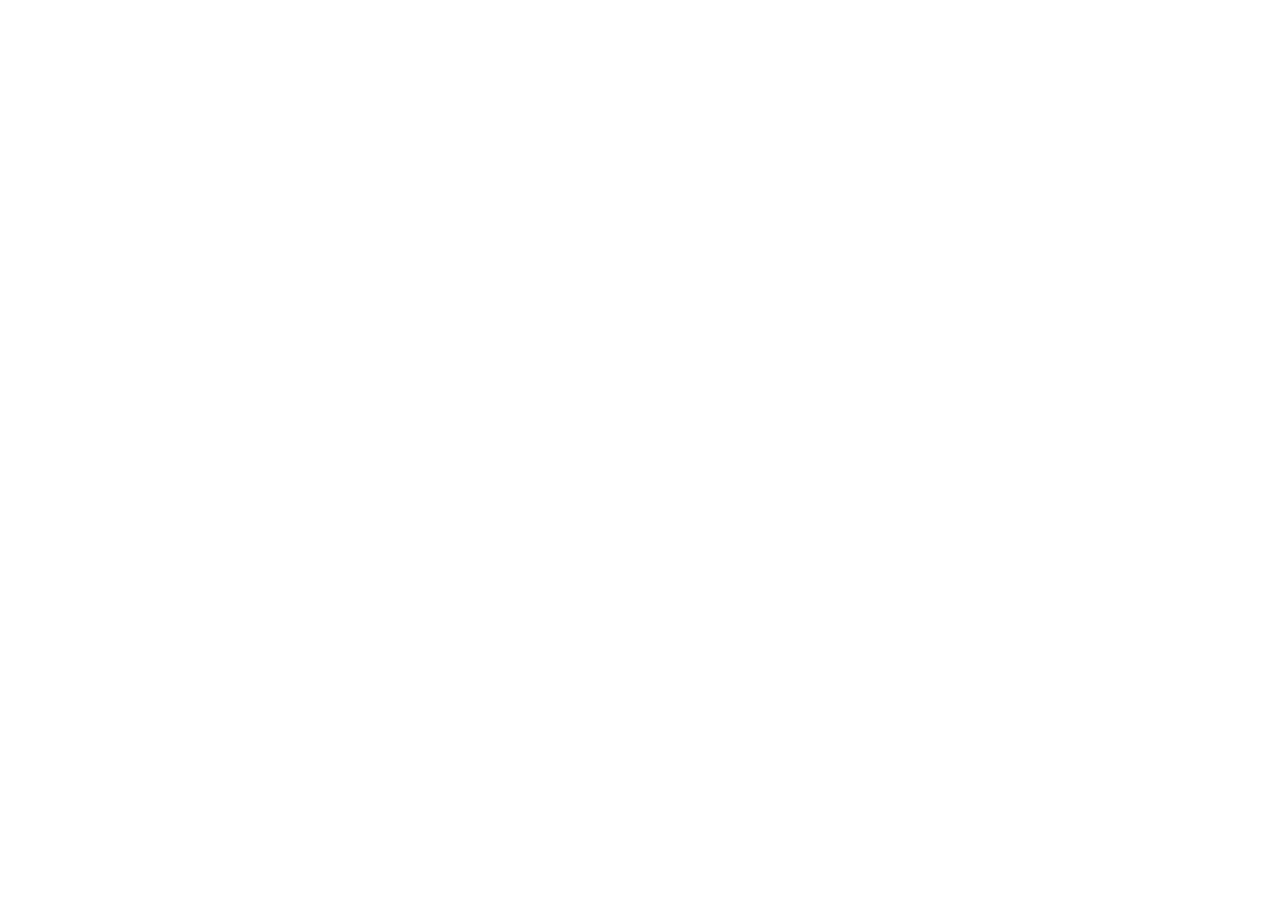
==== simulation/index.html @ 576468b5 "https://virtual-labs.github.io/exp-sba-dei click on the link to test your code." ====
<!DOCTYPE html>
<html>
<head>
	<!-- Add CSS at the head of HTML file -->
    <link rel="stylesheet" href="./css/main.css">
</head>
<body>
		<!-- Your code goes here-->

	<!-- Add JS at the bottom of HTML file --> 
        <script src="./js/main.js"></script>
<script src="../assets/js/iframeResize.js"></script>
        
        </body>
</html>
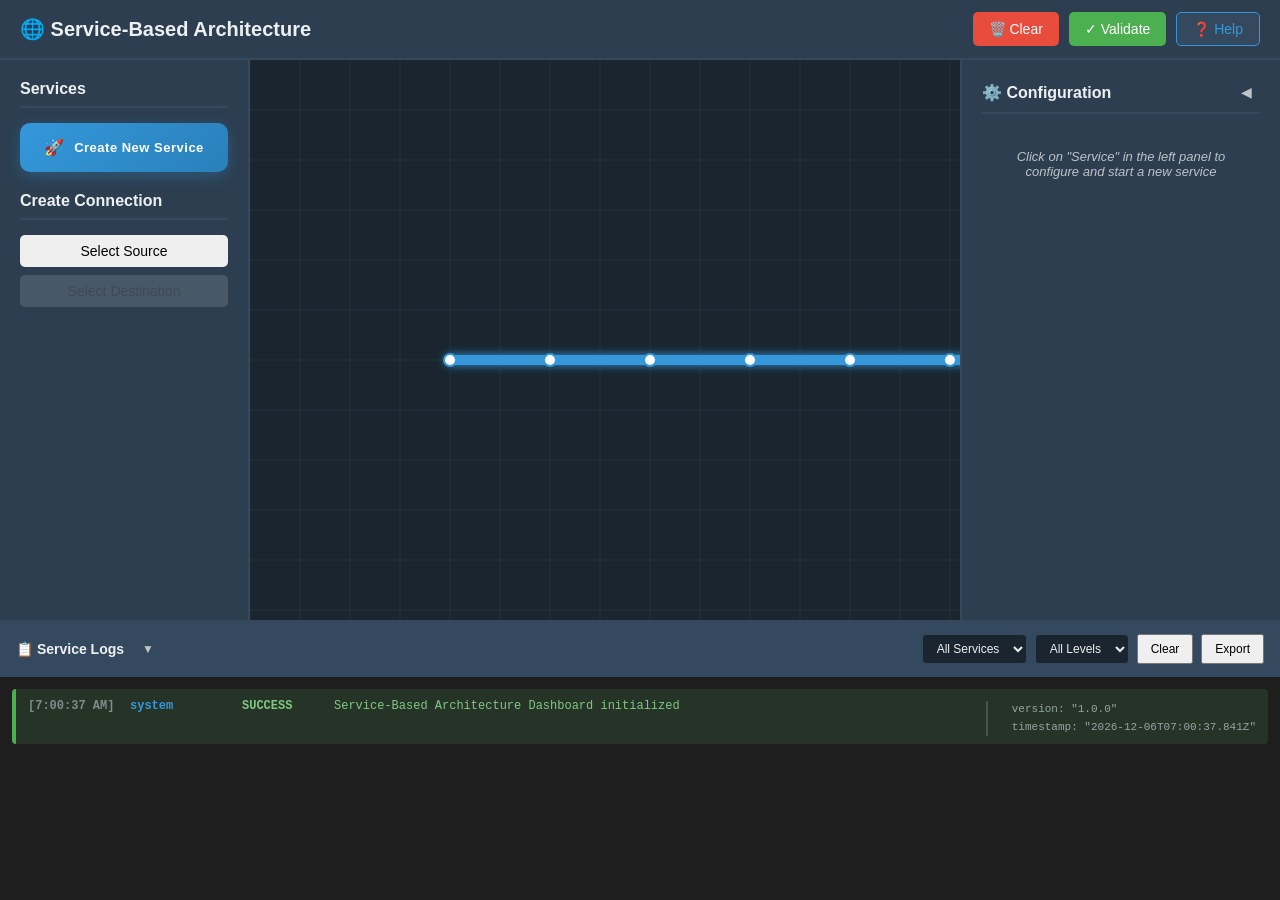
==== commit a58dbb70: "https://virtual-labs.github.io/exp-sba-dei click on the link to test your code." ====
--- a/simulation/index.html
+++ b/simulation/index.html
@@ -1,15 +1,169 @@
-<!DOCTYPE html>
-<html>
-<head>
-	<!-- Add CSS at the head of HTML file -->
-    <link rel="stylesheet" href="./css/main.css">
-</head>
-<body>
-		<!-- Your code goes here-->
-
-	<!-- Add JS at the bottom of HTML file --> 
-        <script src="./js/main.js"></script>
+<!DOCTYPE html>
+<html lang="en">
+
+<head>
+    <meta charset="UTF-8">
+    <meta name="viewport" content="width=device-width, initial-scale=1.0">
+    <title>Service-Based Architecture Dashboard</title>
+    <link rel="stylesheet" href="css/main.css">
+</head>
+
+<body>
+    <!-- Main Container -->
+    <div class="dashboard-container">
+
+        <!-- Top Toolbar -->
+        <div class="toolbar">
+            <div class="toolbar-left">
+                <h1>🌐 Service-Based Architecture </h1>
+            </div>
+            <div class="toolbar-right">
+                <!-- Main action buttons -->
+
+                <button id="btn-clear" class="btn btn-danger">🗑️ Clear</button>
+                <button id="btn-validate" class="btn btn-info">✓ Validate</button>
+                <button id="btn-help" class="btn btn-secondary">❓ Help</button>
+            </div>
+        </div>
+
+
+        <!-- Main Content Area -->
+        <div class="main-content">
+
+            <!-- Left Sidebar - Service Palette -->
+            <div class="sidebar-left">
+                <h3>Services</h3>
+                <div class="service-palette">
+                    <!-- Service types will be dynamically added here -->
+                </div>
+
+
+
+                <div class="connection-controls">
+                    <h3>Create Connection</h3>
+                    <button id="btn-select-source" class="btn btn-block">Select Source</button>
+                    <button id="btn-select-destination" class="btn btn-block" disabled>Select Destination</button>
+                    <button id="btn-cancel-connection" class="btn btn-block btn-cancel"
+                        style="display:none;">Cancel</button>
+                </div>
+            </div>
+
+            <!-- Center Canvas Area -->
+            <div class="canvas-container">
+                <canvas id="main-canvas"></canvas>
+
+                <!-- Canvas overlay messages -->
+                <div id="canvas-message" class="canvas-message"></div>
+            </div>
+
+            <!-- Right Sidebar - Configuration Panel -->
+            <div class="sidebar-right">
+                <div id="config-panel" class="config-panel">
+                    <div class="config-panel-header">
+                        <h3>⚙️ Configuration</h3>
+                        <button id="btn-toggle-config" class="btn-toggle-config" title="Hide/Show Configuration Panel (Ctrl+K)">
+                            <span id="config-toggle-icon">◀</span>
+                        </button>
+                    </div>
+                    <!-- Configuration form will be dynamically inserted here -->
+                    <div id="config-form">
+                        <p class="hint">Click on "Service" in the left panel to configure and start a new service</p>
+                    </div>
+                </div>
+            </div>
+
+        </div>
+
+        <!-- Bottom Log Panel -->
+        <div class="log-panel" id="log-panel">
+            <div class="log-panel-header">
+                <div class="log-header-left">
+                    <h3>📋 Service Logs</h3>
+                    <button id="btn-toggle-logs" class="btn-toggle-logs" title="Hide/Show Logs (Ctrl+L)">
+                        <span id="toggle-icon">▼</span>
+                    </button>
+                </div>
+                <div class="log-controls">
+                    <select id="log-filter-nf">
+                        <option value="all">All Services</option>
+                    </select>
+                    <select id="log-filter-level">
+                        <option value="all">All Levels</option>
+                        <option value="ERROR">Errors</option>
+                        <option value="WARNING">Warnings</option>
+                        <option value="INFO">Info</option>
+                        <option value="SUCCESS">Success</option>
+                    </select>
+                    <button id="btn-clear-logs" class="btn-small">Clear</button>
+                    <button id="btn-export-logs" class="btn-small">Export</button>
+                </div>
+            </div>
+            <div id="log-content" class="log-content">
+                <!-- Logs will be dynamically added here -->
+            </div>
+        </div>
+
+    </div>
+
+
+
+    <!-- Help Modal -->
+    <div id="help-modal" class="modal" style="display:none;">
+        <div class="modal-content help-modal-content">
+            <h2>📚 Service Management Guide</h2>
+            <div class="help-content">
+                <div class="help-section">
+                    <ol class="help-steps">
+                        <li>Click Create New Service, enter details for Service1, and start it.</li>
+                        <li>Verify Service1 is running by checking the logs for active status.</li>
+                        <li>Click Create New Service again, configure Service2 with a different IP and port, and start it.</li>
+                        <li>Check logs to confirm communication between Service1 and Service2.</li>
+                        <li>Open Service2 Terminal and run <code>ping &lt;Service1_IP&gt;</code>.</li>
+                        <li>Verify connectivity by ensuring packets are sent and received with 0% loss.</li>
+                    </ol>
+                </div>
+            </div>
+            <div class="help-footer">
+                <a href="../procedure.html" target="_blank" rel="noopener noreferrer" class="btn-view-procedures">
+                    For More Details... 📄 View Full Procedures
+                </a>
+            </div>
+            <button id="help-close" class="btn btn-primary btn-block">Close</button>
+        </div>
+    </div>
+
+    <!-- Terminal Modal -->
+    <div id="terminal-modal" class="modal" style="display:none;">
+        <div class="terminal-window">
+            <!-- Title bar with close button -->
+            <div class="terminal-titlebar">
+                <div class="terminal-titlebar-text" id="terminal-title">💻 Service Terminal</div>
+                <button class="terminal-close-btn" id="terminal-close" title="Close">✕</button>
+            </div>
+            <!-- Single scrollable terminal body with inline input -->
+            <div class="terminal-body" id="terminal-body">
+                <div id="terminal-output" class="terminal-output"></div>
+                <div class="terminal-input-row">
+                    <span class="terminal-prompt" id="terminal-prompt">C:\&gt;</span>
+                    <input type="text" id="terminal-input" class="terminal-inline-input" autocomplete="off" spellcheck="false">
+                </div>
+            </div>
+            <!-- Subtle scanline overlay -->
+            <div class="terminal-scanlines"></div>
+        </div>
+    </div>
+
+    <!-- Load all JavaScript files in correct order -->
+    <script src="js/data-store.js"></script>
+    <script src="js/service-manager.js"></script>
+    <script src="js/bus-manager.js"></script>
+    <script src="js/connection-manager.js"></script>
+    <script src="js/log-engine.js"></script>
+    <script src="js/canvas-renderer.js"></script>
+    <script src="js/ui-controller.js"></script>
+    <script src="js/app.js"></script>
 <script src="../assets/js/iframeResize.js"></script>
         
-        </body>
-</html>
+        </body>
+
+</html>
--- a/simulation/css/main.css
+++ b/simulation/css/main.css
@@ -0,0 +1,1478 @@
+/* ============================================
+   5G SBA Dashboard Styles
+   ============================================ */
+
+/* CSS Variables for theming */
+:root {
+    --bg-primary: #1a252f;
+    --bg-secondary: #2c3e50;
+    --bg-tertiary: #34495e;
+    --text-primary: #ecf0f1;
+    --text-secondary: #bdc3c7;
+    --border-color: #34495e;
+    --accent-blue: #3498db;
+    --accent-green: #4caf50;
+    --accent-red: #e74c3c;
+    --accent-orange: #ff9800;
+    --accent-purple: #9b59b6;
+}
+
+/* Global Reset */
+* {
+    margin: 0;
+    padding: 0;
+    box-sizing: border-box;
+}
+
+body {
+    font-family: 'Segoe UI', Tahoma, Geneva, Verdana, sans-serif;
+    background: var(--bg-primary);
+    color: var(--text-primary);
+    overflow: hidden;
+}
+
+/* ============================================
+   Dashboard Container
+   ============================================ */
+.dashboard-container {
+    display: flex;
+    flex-direction: column;
+    height: 100vh;
+    width: 100vw;
+}
+
+/* ============================================
+   Toolbar (Top Bar)
+   ============================================ */
+.toolbar {
+    background: var(--bg-secondary);
+    border-bottom: 2px solid var(--border-color);
+    padding: 12px 20px;
+    display: flex;
+    justify-content: space-between;
+    align-items: center;
+    height: 60px;
+}
+
+.toolbar-left h1 {
+    font-size: 20px;
+    font-weight: 600;
+    color: var(--text-primary);
+}
+
+.toolbar-right {
+    display: flex;
+    gap: 10px;
+}
+
+/* ============================================
+   Buttons
+   ============================================ */
+.btn {
+    padding: 8px 16px;
+    border: none;
+    border-radius: 5px;
+    font-size: 14px;
+    font-weight: 500;
+    cursor: pointer;
+    transition: all 0.3s ease;
+    outline: none;
+}
+
+.btn:hover {
+    transform: translateY(-2px);
+    box-shadow: 0 4px 8px rgba(0, 0, 0, 0.3);
+}
+
+.btn:active {
+    transform: translateY(0);
+}
+
+.btn-primary {
+    background: var(--accent-blue);
+    color: white;
+}
+
+.btn-secondary {
+    background: var(--bg-tertiary);
+    color: var(--text-primary);
+}
+
+.btn-danger {
+    background: var(--accent-red);
+    color: white;
+}
+
+.btn-info {
+    background: var(--accent-green);
+    color: white;
+}
+
+.btn-block {
+    width: 100%;
+    margin-bottom: 8px;
+}
+
+.btn-small {
+    padding: 6px 12px;
+    font-size: 12px;
+}
+
+.btn-cancel {
+    background: var(--accent-orange);
+    color: white;
+}
+
+button:disabled {
+    opacity: 0.5;
+    cursor: not-allowed;
+}
+
+/* ============================================
+   Main Content Area
+   ============================================ */
+.main-content {
+    display: flex;
+    flex: 1;
+    overflow: hidden;
+}
+
+/* ============================================
+   Left Sidebar (NF Palette)
+   ============================================ */
+.sidebar-left {
+    width: 250px;
+    background: var(--bg-secondary);
+    border-right: 2px solid var(--border-color);
+    padding: 20px;
+    overflow-y: auto;
+}
+
+.sidebar-left h3 {
+    font-size: 16px;
+    margin-bottom: 15px;
+    color: var(--text-primary);
+    border-bottom: 2px solid var(--border-color);
+    padding-bottom: 8px;
+}
+
+.nf-palette {
+    display: flex;
+    flex-direction: column;
+    gap: 10px;
+    margin-bottom: 30px;
+}
+
+.nf-palette-item {
+    padding: 12px;
+    background: var(--bg-tertiary);
+    border-radius: 8px;
+    border: 2px solid transparent;
+    cursor: pointer;
+    transition: all 0.3s ease;
+    display: flex;
+    align-items: center;
+    gap: 12px;
+}
+
+.nf-palette-item:hover {
+    border-color: var(--accent-blue);
+    transform: translateX(5px);
+}
+
+.nf-icon-small {
+    width: 32px;
+    height: 32px;
+    border-radius: 50%;
+    display: flex;
+    align-items: center;
+    justify-content: center;
+    font-weight: bold;
+    font-size: 14px;
+    color: white;
+}
+
+.nf-palette-item .nf-label {
+    flex: 1;
+}
+
+.nf-palette-item .nf-name {
+    font-weight: 600;
+    font-size: 14px;
+}
+
+.nf-palette-item .nf-desc {
+    font-size: 11px;
+    color: var(--text-secondary);
+    margin-top: 2px;
+}
+
+/* Bus Controls */
+.bus-controls {
+    margin-top: 20px;
+}
+
+.bus-controls h3 {
+    color: var(--accent-orange);
+    margin-bottom: 10px;
+    font-size: 14px;
+    text-transform: uppercase;
+    letter-spacing: 1px;
+}
+
+/* Connection Controls */
+.connection-controls {
+    margin-top: 20px;
+}
+
+/* ============================================
+   Canvas Container (Center)
+   ============================================ */
+.canvas-container {
+    flex: 1;
+    background: var(--bg-primary);
+    position: relative;
+    overflow: hidden;
+    display: flex;
+    flex-direction: column;
+}
+
+#main-canvas {
+    width: 100%;
+    height: 100%;
+    display: block;
+    cursor: default;
+    flex: 1;
+}
+
+.canvas-message {
+    position: absolute;
+    top: 20px;
+    left: 50%;
+    transform: translateX(-50%);
+    background: rgba(52, 152, 219, 0.9);
+    color: white;
+    padding: 12px 24px;
+    border-radius: 8px;
+    font-size: 14px;
+    font-weight: 500;
+    display: none;
+    z-index: 10;
+    animation: fadeIn 0.3s ease;
+}
+
+.canvas-message.show {
+    display: block;
+}
+
+@keyframes fadeIn {
+    from {
+        opacity: 0;
+        transform: translateX(-50%) translateY(-10px);
+    }
+
+    to {
+        opacity: 1;
+        transform: translateX(-50%) translateY(0);
+    }
+}
+
+/* ============================================
+   Right Sidebar (Configuration Panel)
+   ============================================ */
+.sidebar-right {
+    width: 320px;
+    background: var(--bg-secondary);
+    border-left: 2px solid var(--border-color);
+    padding: 20px;
+    overflow-y: auto;
+}
+
+/* Config panel h3 styles moved to .config-panel-header h3 */
+
+.hint {
+    color: var(--text-secondary);
+    font-size: 13px;
+    font-style: italic;
+    text-align: center;
+    padding: 20px;
+}
+
+#config-form {
+    display: flex;
+    flex-direction: column;
+    gap: 15px;
+}
+
+.form-group {
+    display: flex;
+    flex-direction: column;
+    gap: 6px;
+}
+
+.form-group label {
+    font-size: 13px;
+    font-weight: 500;
+    color: var(--text-secondary);
+}
+
+.form-group input,
+.form-group select {
+    padding: 10px;
+    background: var(--bg-tertiary);
+    border: 1px solid var(--border-color);
+    border-radius: 5px;
+    color: var(--text-primary);
+    font-size: 14px;
+}
+
+.form-group input:focus,
+.form-group select:focus {
+    outline: none;
+    border-color: var(--accent-blue);
+}
+
+/* Locked protocol dropdown styling */
+.form-group select:disabled {
+    background: var(--bg-secondary);
+    color: var(--accent-orange);
+    border-color: var(--accent-orange);
+    cursor: not-allowed;
+    opacity: 0.8;
+}
+
+/* Configuration Panel Header and Toggle */
+.config-panel-header {
+    display: flex;
+    justify-content: space-between;
+    align-items: center;
+    margin-bottom: 15px;
+    padding-bottom: 8px;
+    border-bottom: 2px solid var(--border-color);
+}
+
+.config-panel-header h3 {
+    font-size: 16px;
+    margin: 0;
+    color: var(--text-primary);
+}
+
+.btn-toggle-config {
+    background: none;
+    border: none;
+    color: var(--text-secondary);
+    cursor: pointer;
+    padding: 4px 8px;
+    border-radius: 4px;
+    font-size: 14px;
+    transition: all 0.2s ease;
+    min-width: 24px;
+    text-align: center;
+}
+
+.btn-toggle-config:hover {
+    background: var(--bg-primary);
+    color: var(--text-primary);
+}
+
+/* Configuration Panel Collapsed State */
+.sidebar-right.collapsed {
+    width: 40px;
+    padding: 20px 8px;
+    transition: width 0.3s ease, padding 0.3s ease;
+}
+
+.sidebar-right.collapsed .config-panel-header h3 {
+    display: none;
+}
+
+.sidebar-right.collapsed #config-form {
+    display: none;
+}
+
+.sidebar-right.collapsed .btn-toggle-config {
+    transform: rotate(180deg);
+}
+
+/* ============================================
+   Log Panel (Bottom)
+   ============================================ */
+.log-panel {
+    height: 280px;
+    background: var(--bg-secondary);
+    border-top: 2px solid var(--border-color);
+    display: flex;
+    flex-direction: column;
+    transition: height 0.3s ease;
+}
+
+.log-panel.collapsed {
+    height: 45px;
+}
+
+.log-panel-header {
+    padding: 12px 16px;
+    background: var(--bg-tertiary);
+    border-bottom: 1px solid var(--border-color);
+    display: flex;
+    justify-content: space-between;
+    align-items: center;
+    min-height: 45px;
+}
+
+.log-header-left {
+    display: flex;
+    align-items: center;
+    gap: 10px;
+}
+
+.log-panel-header h3 {
+    font-size: 14px;
+    font-weight: 600;
+    margin: 0;
+}
+
+.btn-toggle-logs {
+    background: none;
+    border: none;
+    color: var(--text-secondary);
+    cursor: pointer;
+    padding: 4px 8px;
+    border-radius: 4px;
+    font-size: 12px;
+    transition: all 0.2s ease;
+}
+
+.btn-toggle-logs:hover {
+    background: var(--bg-primary);
+    color: var(--text-primary);
+}
+
+.log-content {
+    flex: 1;
+    overflow-y: auto;
+    transition: opacity 0.3s ease;
+}
+
+.log-panel.collapsed .log-content {
+    opacity: 0;
+    pointer-events: none;
+}
+
+.log-panel.collapsed .log-controls {
+    opacity: 0.5;
+    pointer-events: none;
+}
+
+.log-controls {
+    display: flex;
+    gap: 8px;
+    align-items: center;
+}
+
+.log-controls select {
+    padding: 6px 10px;
+    background: var(--bg-primary);
+    border: 1px solid var(--border-color);
+    border-radius: 4px;
+    color: var(--text-primary);
+    font-size: 12px;
+}
+
+.log-content {
+    flex: 1;
+    padding: 12px;
+    overflow-y: auto;
+    font-family: 'Courier New', 'Consolas', monospace;
+    font-size: 12px;
+    line-height: 1.6;
+    background: #1e1e1e;
+}
+
+/* Log Entry Styles */
+.log-entry {
+    padding: 8px 12px;
+    margin-bottom: 6px;
+    border-left: 4px solid;
+    border-radius: 4px;
+    display: flex;
+    gap: 12px;
+    animation: slideIn 0.3s ease;
+    font-family: 'Courier New', monospace;
+}
+
+@keyframes slideIn {
+    from {
+        opacity: 0;
+        transform: translateX(-20px);
+    }
+
+    to {
+        opacity: 1;
+        transform: translateX(0);
+    }
+}
+
+.log-entry.ERROR {
+    background: rgba(231, 76, 60, 0.15);
+    border-left-color: #e74c3c;
+    color: #ff6b6b;
+}
+
+.log-entry.WARNING {
+    background: rgba(255, 152, 0, 0.15);
+    border-left-color: #ff9800;
+    color: #ffa726;
+}
+
+.log-entry.INFO {
+    background: rgba(52, 152, 219, 0.15);
+    border-left-color: #3498db;
+    color: #74b9ff;
+}
+
+.log-entry.SUCCESS {
+    background: rgba(76, 175, 80, 0.15);
+    border-left-color: #4caf50;
+    color: #81c784;
+}
+
+.log-entry.DEBUG {
+    background: rgba(149, 165, 166, 0.1);
+    border-left-color: #95a5a6;
+    color: #bdc3c7;
+}
+
+.log-timestamp {
+    color: #7f8c8d;
+    min-width: 90px;
+    font-weight: 600;
+}
+
+.log-nf-name {
+    color: #3498db;
+    font-weight: bold;
+    min-width: 100px;
+}
+
+.log-level {
+    font-weight: bold;
+    min-width: 80px;
+}
+
+.log-message {
+    flex: 1;
+    color: inherit;
+}
+
+.log-details {
+    font-size: 11px;
+    color: #95a5a6;
+    margin-top: 4px;
+    padding-left: 24px;
+    border-left: 2px solid rgba(149, 165, 166, 0.3);
+}
+
+/* Scrollbar Styling */
+.log-content::-webkit-scrollbar,
+.sidebar-left::-webkit-scrollbar,
+.sidebar-right::-webkit-scrollbar {
+    width: 8px;
+}
+
+.log-content::-webkit-scrollbar-track,
+.sidebar-left::-webkit-scrollbar-track,
+.sidebar-right::-webkit-scrollbar-track {
+    background: var(--bg-primary);
+}
+
+.log-content::-webkit-scrollbar-thumb,
+.sidebar-left::-webkit-scrollbar-thumb,
+.sidebar-right::-webkit-scrollbar-thumb {
+    background: var(--bg-tertiary);
+    border-radius: 4px;
+}
+
+.log-content::-webkit-scrollbar-thumb:hover,
+.sidebar-left::-webkit-scrollbar-thumb:hover,
+.sidebar-right::-webkit-scrollbar-thumb:hover {
+    background: #4a5f7f;
+}
+
+/* ============================================
+   Modal Styles
+   ============================================ */
+.modal {
+    position: fixed;
+    top: 0;
+    left: 0;
+    width: 100vw;
+    height: 100vh;
+    background: rgba(0, 0, 0, 0.7);
+    display: flex;
+    justify-content: center;
+    align-items: center;
+    z-index: 1000;
+}
+
+.modal-content {
+    background: var(--bg-secondary);
+    padding: 30px;
+    border-radius: 12px;
+    max-width: 600px;
+    width: 90%;
+    box-shadow: 0 8px 24px rgba(0, 0, 0, 0.5);
+}
+
+.modal-content h2 {
+    font-size: 20px;
+    margin-bottom: 20px;
+    text-align: center;
+}
+
+.nf-grid {
+    display: grid;
+    grid-template-columns: repeat(3, 1fr);
+    gap: 15px;
+    margin-bottom: 20px;
+}
+
+.nf-select-btn {
+    padding: 20px;
+    background: var(--bg-tertiary);
+    border: 2px solid transparent;
+    border-radius: 10px;
+    cursor: pointer;
+    transition: all 0.3s ease;
+    display: flex;
+    flex-direction: column;
+    align-items: center;
+    gap: 10px;
+    color: var(--text-primary);
+}
+
+.nf-select-btn:hover {
+    border-color: var(--accent-blue);
+    transform: translateY(-5px);
+    box-shadow: 0 5px 15px rgba(52, 152, 219, 0.3);
+}
+
+.nf-select-btn .nf-icon {
+    width: 60px;
+    height: 60px;
+    border-radius: 50%;
+    display: flex;
+    align-items: center;
+    justify-content: center;
+    font-size: 24px;
+    font-weight: bold;
+    color: white;
+}
+
+.nf-select-btn .nf-label {
+    font-size: 14px;
+    font-weight: 600;
+}
+
+/* ============================================
+   Responsive Design
+   ============================================ */
+@media (max-width: 1200px) {
+    .sidebar-left {
+        width: 200px;
+    }
+
+    .sidebar-right {
+        width: 280px;
+    }
+}
+
+@media (max-width: 768px) {
+    .main-content {
+        flex-direction: column;
+    }
+
+    .sidebar-left,
+    .sidebar-right {
+        width: 100%;
+        height: 200px;
+    }
+
+    .log-panel {
+        height: 150px;
+    }
+}
+
+/* =======
+=====================================
+   HTTP Protocol Dropdown Special Styling
+   ============================================ */
+#config-http-protocol {
+    background: var(--bg-tertiary);
+    border: 2px solid #3498db;
+    color: var(--text-primary);
+    font-weight: 600;
+    padding: 12px;
+    font-size: 14px;
+    border-radius: 5px;
+    cursor: pointer;
+    transition: all 0.3s ease;
+}
+
+#config-http-protocol:hover {
+    border-color: #2980b9;
+    background: #2c3e50;
+}
+
+#config-http-protocol:focus {
+    outline: none;
+    border-color: #3498db;
+    box-shadow: 0 0 0 3px rgba(52, 152, 219, 0.2);
+}
+
+/* Highlight protocol field */
+.form-group:has(#config-http-protocol) {
+    background: rgba(52, 152, 219, 0.05);
+    padding: 12px;
+    border-radius: 8px;
+    border: 1px solid rgba(52, 152, 219, 0.2);
+}
+
+.form-group:has(#config-http-protocol) label {
+    color: #3498db;
+    font-weight: 600;
+}
+
+/* ====
+========================================
+   Help Modal Styling
+   ============================================ */
+.help-modal-content {
+    max-width: 900px;
+    width: 700px;
+    max-height: 80vh;
+    overflow-y: auto;
+}
+
+.help-content {
+    margin: 20px 0;
+}
+
+.help-section {
+    margin-bottom: 25px;
+    padding: 15px;
+    background: var(--bg-tertiary);
+    border-radius: 8px;
+    border-left: 4px solid var(--accent-blue);
+}
+
+.help-section h3 {
+    margin-bottom: 15px;
+    color: var(--accent-blue);
+    font-size: 16px;
+}
+
+.architecture-diagram {
+    text-align: center;
+    margin: 15px 0;
+    padding: 15px;
+    background: #1a252f;
+    border-radius: 8px;
+}
+
+.help-steps {
+    list-style: none;
+    counter-reset: step-counter;
+    padding-left: 0;
+}
+
+.help-steps li {
+    counter-increment: step-counter;
+    margin-bottom: 12px;
+    padding-left: 40px;
+    position: relative;
+    line-height: 1.5;
+}
+
+.help-steps li::before {
+    content: counter(step-counter);
+    position: absolute;
+    left: 0;
+    top: 0;
+    background: var(--accent-blue);
+    color: white;
+    width: 25px;
+    height: 25px;
+    border-radius: 50%;
+    display: flex;
+    align-items: center;
+    justify-content: center;
+    font-weight: bold;
+    font-size: 12px;
+}
+
+.help-list {
+    list-style: none;
+    padding-left: 0;
+}
+
+.help-list li {
+    margin-bottom: 10px;
+    padding: 8px 12px;
+    background: var(--bg-primary);
+    border-radius: 5px;
+    border-left: 3px solid var(--accent-green);
+}
+
+.help-footer {
+    display: flex;
+    justify-content: center;
+    margin-top: 18px;
+    margin-bottom: 4px;
+}
+
+.btn-view-procedures {
+    display: inline-flex;
+    align-items: center;
+    gap: 8px;
+    background: linear-gradient(135deg, #2196f3, #1976d2);
+    color: #fff;
+    font-size: 14px;
+    font-weight: 600;
+    padding: 12px 28px;
+    border-radius: 8px;
+    text-decoration: none;
+    cursor: pointer;
+    box-shadow: 0 4px 14px rgba(33, 150, 243, 0.4);
+    transition: background 0.2s, box-shadow 0.2s, transform 0.1s;
+    letter-spacing: 0.3px;
+}
+
+.btn-view-procedures:hover {
+    background: linear-gradient(135deg, #42a5f5, #1e88e5);
+    box-shadow: 0 6px 18px rgba(33, 150, 243, 0.55);
+    transform: translateY(-1px);
+}
+
+.btn-view-procedures:active {
+    transform: translateY(0);
+    box-shadow: 0 2px 8px rgba(33, 150, 243, 0.35);
+}
+
+.connection-type {
+    font-weight: bold;
+    padding: 2px 6px;
+    border-radius: 3px;
+    margin-right: 8px;
+}
+
+.connection-type.nf-bus {
+    background: rgba(46, 204, 113, 0.2);
+    color: #2ecc71;
+}
+
+.connection-type.bus-nf {
+    background: rgba(52, 152, 219, 0.2);
+    color: #3498db;
+}
+
+.connection-type.bus-bus {
+    background: rgba(255, 152, 0, 0.2);
+    color: #ff9800;
+}
+
+.connection-type.nf-nf {
+    background: rgba(155, 89, 182, 0.2);
+    color: #9b59b6;
+}
+
+/* Help button styling */
+#btn-help {
+    background: var(--bg-tertiary);
+    border: 1px solid var(--accent-blue);
+    color: var(--accent-blue);
+}
+
+#btn-help:hover {
+    background: var(--accent-blue);
+    color: white;
+}
+
+/* ==
+==========================================
+   New Configuration Panel Styles
+   ============================================ */
+
+.config-hint {
+    background: rgba(52, 152, 219, 0.1);
+    border: 1px solid rgba(52, 152, 219, 0.3);
+    border-radius: 6px;
+    padding: 12px;
+    margin-bottom: 15px;
+    font-size: 13px;
+    color: var(--accent-blue);
+    text-align: center;
+}
+
+.btn-success {
+    background: var(--accent-green);
+    color: white;
+    font-weight: 600;
+}
+
+.btn-success:hover {
+    background: #45a049;
+    transform: translateY(-2px);
+    box-shadow: 0 4px 12px rgba(76, 175, 80, 0.3);
+}
+
+.form-group input[required] {
+    border-left: 3px solid var(--accent-blue);
+}
+
+.form-group input[required]:invalid {
+    border-left-color: var(--accent-red);
+}
+
+.form-group input[required]:valid {
+    border-left-color: var(--accent-green);
+}
+
+/* Enhanced form styling for new NF configuration */
+#config-form h4 {
+    color: var(--text-primary);
+    font-size: 18px;
+    margin-bottom: 10px;
+    text-align: center;
+    border-bottom: 2px solid var(--accent-blue);
+    padding-bottom: 8px;
+}
+
+/* Button animations */
+.btn-success {
+    position: relative;
+    overflow: hidden;
+}
+
+.btn-success::before {
+    content: '';
+    position: absolute;
+    top: 0;
+    left: -100%;
+    width: 100%;
+    height: 100%;
+    background: linear-gradient(90deg, transparent, rgba(255, 255, 255, 0.2), transparent);
+    transition: left 0.5s;
+}
+
+.btn-success:hover::before {
+    left: 100%;
+}
+
+/* ============================================
+   IP Validation Error Styling
+   ============================================ */
+#ip-error {
+    color: var(--accent-red) !important;
+    font-size: 12px !important;
+    font-weight: bold !important;
+    margin-top: 4px !important;
+    padding: 4px 8px;
+    background: rgba(231, 76, 60, 0.1);
+    border-radius: 4px;
+    border-left: 3px solid var(--accent-red);
+    animation: shake 0.3s ease-in-out;
+}
+
+@keyframes shake {
+
+    0%,
+    100% {
+        transform: translateX(0);
+    }
+
+    25% {
+        transform: translateX(-2px);
+    }
+
+    75% {
+        transform: translateX(2px);
+    }
+}
+
+/* IP input with error state */
+#config-ip.error {
+    border-color: var(--accent-red) !important;
+    box-shadow: 0 0 0 2px rgba(231, 76, 60, 0.2);
+}
+
+/* Help text styling */
+#ip-help-text {
+    color: var(--text-secondary) !important;
+    font-size: 11px !important;
+    margin-top: 4px !important;
+}
+
+/* =======
+=====================================
+   Create Service Button Styling
+   ============================================ */
+.btn-create-service {
+    width: 100%;
+    padding: 15px 20px;
+    background: linear-gradient(135deg, var(--accent-blue), #2980b9);
+    border: none;
+    border-radius: 10px;
+    color: white;
+    font-weight: bold;
+    font-size: 14px;
+    cursor: pointer;
+    transition: all 0.3s ease;
+    display: flex;
+    align-items: center;
+    justify-content: center;
+    gap: 10px;
+    box-shadow: 0 4px 15px rgba(52, 152, 219, 0.3);
+    position: relative;
+    overflow: hidden;
+}
+
+.btn-create-service:hover {
+    background: linear-gradient(135deg, #2980b9, var(--accent-blue));
+    transform: translateY(-2px);
+    box-shadow: 0 6px 20px rgba(52, 152, 219, 0.4);
+}
+
+.btn-create-service:active {
+    transform: translateY(0);
+    box-shadow: 0 2px 10px rgba(52, 152, 219, 0.3);
+}
+
+.btn-create-service::before {
+    content: '';
+    position: absolute;
+    top: 0;
+    left: -100%;
+    width: 100%;
+    height: 100%;
+    background: linear-gradient(90deg, transparent, rgba(255, 255, 255, 0.2), transparent);
+    transition: left 0.5s;
+}
+
+.btn-create-service:hover::before {
+    left: 100%;
+}
+
+.service-icon {
+    font-size: 16px;
+    animation: pulse 2s infinite;
+}
+
+.service-text {
+    font-size: 13px;
+    letter-spacing: 0.5px;
+}
+
+@keyframes pulse {
+    0% {
+        transform: scale(1);
+    }
+
+    50% {
+        transform: scale(1.1);
+    }
+
+    100% {
+        transform: scale(1);
+    }
+}
+
+/* Service Palette Item Styling */
+.service-palette-item {
+    margin-bottom: 15px;
+}
+
+/* Ens
+ure button inherits pointer cursor from parent */
+.service-palette-item .btn-create-service {
+    pointer-events: none;
+    /* Let parent handle clicks */
+}
+
+.service-palette-item {
+    padding: 0;
+    /* Remove padding since button has its own */
+    background: transparent;
+    /* Let button handle background */
+    border: none;
+    /* Remove border since button has its own */
+}
+
+.service-palette-item:hover {
+    transform: none;
+    /* Let button handle hover effects */
+    border-color: transparent;
+}/* ========
+====================================
+   Button Click Animation
+   ============================================ */
+.btn-create-service.btn-clicked {
+    transform: scale(0.95) translateY(1px);
+    box-shadow: 0 2px 8px rgba(52, 152, 219, 0.4);
+    background: linear-gradient(135deg, #2471a3, #1f618d);
+}
+
+/* Ripple Effect */
+.ripple {
+    position: absolute;
+    border-radius: 50%;
+    background: rgba(255, 255, 255, 0.6);
+    transform: scale(0);
+    animation: ripple-animation 0.6s linear;
+    pointer-events: none;
+}
+
+@keyframes ripple-animation {
+    0% {
+        transform: scale(0);
+        opacity: 1;
+    }
+    50% {
+        opacity: 0.8;
+    }
+    100% {
+        transform: scale(4);
+        opacity: 0;
+    }
+}
+
+/* Enhanced click feedback */
+.btn-create-service {
+    position: relative;
+    overflow: hidden;
+}
+
+/* Success feedback animation */
+@keyframes success-pulse {
+    0% { 
+        box-shadow: 0 4px 15px rgba(52, 152, 219, 0.3);
+        transform: scale(1);
+    }
+    50% { 
+        box-shadow: 0 6px 25px rgba(46, 204, 113, 0.5);
+        transform: scale(1.02);
+    }
+    100% { 
+        box-shadow: 0 4px 15px rgba(52, 152, 219, 0.3);
+        transform: scale(1);
+    }
+}
+
+.btn-create-service.success-feedback {
+    animation: success-pulse 0.5s ease-out;
+}
+
+/* Loading state animation */
+@keyframes loading-spin {
+    0% { transform: rotate(0deg); }
+    100% { transform: rotate(360deg); }
+}
+
+.btn-create-service.loading .service-icon {
+    animation: loading-spin 1s linear infinite;
+}
+
+.btn-create-service.loading {
+    pointer-events: none;
+    opacity: 0.8;
+}/* 
+============================================
+   Form Button Click Animations
+   ============================================ */
+.btn.btn-clicked {
+    transform: scale(0.95);
+    box-shadow: inset 0 2px 4px rgba(0, 0, 0, 0.3);
+    transition: all 0.1s ease;
+}
+
+.btn-success.btn-clicked {
+    background: #27ae60;
+    transform: scale(0.95) translateY(1px);
+}
+
+.btn-success.loading {
+    background: #2ecc71;
+    position: relative;
+    color: transparent;
+}
+
+.btn-success.loading::after {
+    content: '⏳';
+    position: absolute;
+    top: 50%;
+    left: 50%;
+    transform: translate(-50%, -50%);
+    color: white;
+    font-size: 16px;
+    animation: loading-bounce 0.8s infinite;
+}
+
+@keyframes loading-bounce {
+    0%, 100% { transform: translate(-50%, -50%) scale(1); }
+    50% { transform: translate(-50%, -50%) scale(1.2); }
+}
+
+/* Button press effect for all buttons */
+.btn:active {
+    transform: scale(0.98) translateY(1px);
+    transition: all 0.1s ease;
+}
+
+/* Ripple effect for all buttons */
+.btn {
+    position: relative;
+    overflow: hidden;
+}
+
+/* Enhanced success button animation */
+.btn-success:hover {
+    background: linear-gradient(135deg, #27ae60, #2ecc71);
+    box-shadow: 0 4px 15px rgba(46, 204, 113, 0.4);
+}
+
+/* Cancel button animation */
+.btn-secondary:hover {
+    background: linear-gradient(135deg, #7f8c8d, #95a5a6);
+    transform: translateY(-1px);
+}
+
+.btn-secondary.btn-clicked {
+    background: #6c7b7d;
+    transform: scale(0.95);
+}/*
+ Danger button click animation */
+.btn-danger.btn-clicked {
+    background: #c0392b;
+    transform: scale(0.95) translateY(1px);
+    box-shadow: inset 0 2px 4px rgba(0, 0, 0, 0.3);
+}
+
+.btn-danger:hover {
+    background: linear-gradient(135deg, #c0392b, #e74c3c);
+    box-shadow: 0 4px 15px rgba(231, 76, 60, 0.4);
+    transform: translateY(-1px);
+}
+
+/* Add shake animation for destructive actions */
+@keyframes shake {
+    0%, 100% { transform: translateX(0); }
+    25% { transform: translateX(-2px); }
+    75% { transform: translateX(2px); }
+}
+
+.btn-danger:focus {
+    animation: shake 0.3s ease-in-out;
+}
+/* =====
+=======================================
+   Terminal Modal Styles — Realistic Terminal
+   ============================================ */
+
+/* Terminal window container */
+.terminal-window {
+    width: 85%;
+    max-width: 860px;
+    height: 75vh;
+    max-height: 650px;
+    background: #000000;
+    border-radius: 8px;
+    display: flex;
+    flex-direction: column;
+    overflow: hidden;
+    box-shadow:
+        0 0 0 1px rgba(255,255,255,0.08),
+        0 20px 68px rgba(0,0,0,0.85);
+    position: relative;
+}
+
+/* ---- Title bar ---- */
+.terminal-titlebar {
+    background: #1a1a1a;
+    padding: 0 10px 0 16px;
+    height: 36px;
+    min-height: 36px;
+    display: flex;
+    align-items: center;
+    justify-content: space-between;
+    border-bottom: 1px solid #2a2a2a;
+    user-select: none;
+}
+
+.terminal-titlebar-text {
+    color: #aaa;
+    font-size: 13px;
+    font-family: 'Segoe UI', 'SF Pro Text', -apple-system, sans-serif;
+    font-weight: 500;
+    white-space: nowrap;
+    overflow: hidden;
+    text-overflow: ellipsis;
+}
+
+/* Red X close button on the right */
+.terminal-close-btn {
+    background: transparent;
+    border: none;
+    color: #888;
+    font-size: 18px;
+    width: 32px;
+    height: 32px;
+    display: flex;
+    align-items: center;
+    justify-content: center;
+    cursor: pointer;
+    border-radius: 4px;
+    transition: background 0.15s, color 0.15s;
+    flex-shrink: 0;
+}
+
+.terminal-close-btn:hover {
+    background: #e74c3c;
+    color: #fff;
+}
+
+/* ---- Terminal body (scrollable area) ---- */
+.terminal-body {
+    flex: 1;
+    background: #000000;
+    padding: 12px 16px;
+    overflow-y: auto;
+    font-family: 'Cascadia Code', 'Cascadia Mono', 'Fira Code', 'Consolas', 'Courier New', monospace;
+    font-size: 13px;
+    line-height: 1.55;
+    color: #cccccc;
+    cursor: text;
+    position: relative;
+    z-index: 1;
+}
+
+/* ---- Output text ---- */
+.terminal-output {
+    white-space: pre-wrap;
+    word-break: break-word;
+    color: #cccccc;
+}
+
+/* ---- Inline prompt + input row ---- */
+.terminal-input-row {
+    display: flex;
+    align-items: center;
+    margin-top: 2px;
+}
+
+.terminal-prompt {
+    color: #ffffff;
+    font-family: inherit;
+    font-size: inherit;
+    font-weight: bold;
+    white-space: nowrap;
+    flex-shrink: 0;
+    text-shadow: 0 0 6px rgba(78, 201, 176, 0.3);
+}
+
+/* Input that blends into terminal text */
+.terminal-inline-input {
+    flex: 1;
+    background: transparent;
+    border: none;
+    outline: none;
+    color: #e8e8e8;
+    font-family: inherit;
+    font-size: inherit;
+    line-height: inherit;
+    padding: 0;
+    margin: 0;
+    caret-color: #4ec9b0;
+}
+
+.terminal-inline-input::placeholder {
+    color: transparent;
+}
+
+/* Blinking block cursor simulation via caret */
+@keyframes blink-caret {
+    0%, 100% { opacity: 1; }
+    50% { opacity: 0; }
+}
+
+.terminal-inline-input:focus {
+    outline: none;
+}
+
+/* ---- CRT scanline overlay ---- */
+.terminal-scanlines {
+    position: absolute;
+    top: 38px; /* below title bar */
+    left: 0;
+    right: 0;
+    bottom: 0;
+    pointer-events: none;
+    z-index: 2;
+    background: repeating-linear-gradient(
+        0deg,
+        rgba(0,0,0,0.04) 0px,
+        rgba(0,0,0,0.04) 1px,
+        transparent 1px,
+        transparent 3px
+    );
+    opacity: 0.5;
+}
+
+/* ---- Scrollbar ---- */
+.terminal-body::-webkit-scrollbar {
+    width: 8px;
+}
+
+.terminal-body::-webkit-scrollbar-track {
+    background: #1a1a1a;
+}
+
+.terminal-body::-webkit-scrollbar-thumb {
+    background: #3a3a3a;
+    border-radius: 4px;
+}
+
+.terminal-body::-webkit-scrollbar-thumb:hover {
+    background: #4a4a4a;
+}
+
+/* ---- Terminal text color classes (used by JS) ---- */
+.term-green   { color: #4ec9b0; }
+.term-yellow  { color: #dcdcaa; }
+.term-red     { color: #f44747; }
+.term-blue    { color: #569cd6; }
+.term-gray    { color: #6a9955; }
+.term-white   { color: #e8e8e8; }
+.term-bold    { font-weight: bold; }
+
+/* Modal overlay */
+.modal {
+    position: fixed;
+    top: 0;
+    left: 0;
+    width: 100%;
+    height: 100%;
+    background: rgba(0, 0, 0, 0.8);
+    display: flex;
+    justify-content: center;
+    align-items: center;
+    z-index: 1000;
+}
+
+.modal-content {
+    background: var(--bg-secondary);
+    border-radius: 8px;
+    padding: 20px;
+    max-width: 90%;
+    max-height: 90%;
+    overflow-y: auto;
+}
